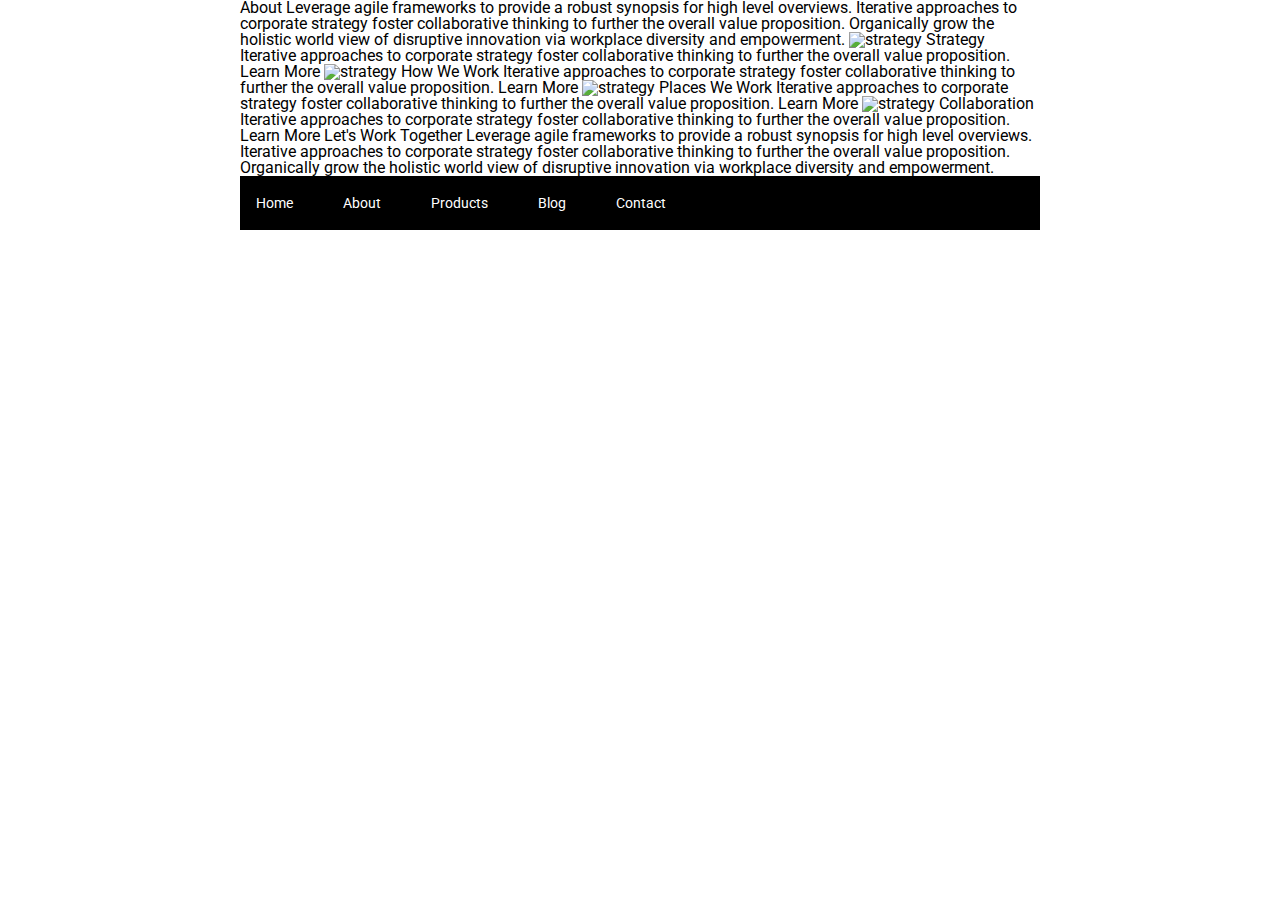
==== about.html @ 02cc8c9b "Positioned the header and colored in all boxes" ====
<!doctype html>

<html lang="en">
<head>
  <meta charset="utf-8">

  <title>Sprint Challenge - About</title>

  <link href="https://fonts.googleapis.com/css?family=Roboto|Rubik" rel="stylesheet">
  <link rel="stylesheet" href="css/index.css">

</head>

<body>
    <div class="container about-page">
     
      About

    Leverage agile frameworks to provide a robust synopsis for high level overviews. Iterative approaches to corporate strategy foster collaborative thinking to further the overall value proposition. Organically grow the holistic world view of disruptive innovation via workplace diversity and empowerment.


    <img src="img/about-plan.png" alt="strategy">
    
    Strategy
    
    Iterative approaches to corporate strategy foster collaborative thinking to further the overall value proposition.

    Learn More



    <img src="img/about-working.png" alt="strategy">
    
    How We Work
    
    Iterative approaches to corporate strategy foster collaborative thinking to further the overall value proposition.

    Learn More



    <img src="img/about-office.png" alt="strategy">
    
    Places We Work

    Iterative approaches to corporate strategy foster collaborative thinking to further the overall value proposition.

    Learn More

    <img src="img/about-meeting.png" alt="strategy">
    
    Collaboration
    
    Iterative approaches to corporate strategy foster collaborative thinking to further the overall value proposition.

    Learn More

    Let's Work Together

    Leverage agile frameworks to provide a robust synopsis for high level overviews. Iterative approaches to corporate strategy foster collaborative thinking to further the overall value proposition. Organically grow the holistic world view of disruptive innovation via workplace diversity and empowerment.
        
      <footer>
        <nav>
          <a href="index.html">Home</a>
          <a href="#">About</a>
          <a href="#">Products</a>
          <a href="#">Blog</a>
          <a href="#">Contact</a>
        </nav>
      </footer>
    </div><!-- container -->        
</body>
</html>
---- css/index.css ----
/* http://meyerweb.com/eric/tools/css/reset/ 
   v2.0 | 20110126
   License: none (public domain)
*/

html, body, div, span, applet, object, iframe,
h1, h2, h3, h4, h5, h6, p, blockquote, pre,
a, abbr, acronym, address, big, cite, code,
del, dfn, em, img, ins, kbd, q, s, samp,
small, strike, strong, sub, sup, tt, var,
b, u, i, center,
dl, dt, dd, ol, ul, li,
fieldset, form, label, legend,
table, caption, tbody, tfoot, thead, tr, th, td,
article, aside, canvas, details, embed, 
figure, figcaption, footer, header, hgroup, 
menu, nav, output, ruby, section, summary,
time, mark, audio, video {
	margin: 0;
	padding: 0;
	border: 0;
	font-size: 100%;
	font: inherit;
	vertical-align: baseline;
}
/* HTML5 display-role reset for older browsers */
article, aside, details, figcaption, figure, 
footer, header, hgroup, menu, nav, section {
	display: block;
}
body {
	line-height: 1;
}
ol, ul {
	list-style: none;
}
blockquote, q {
	quotes: none;
}
blockquote:before, blockquote:after,
q:before, q:after {
	content: '';
	content: none;
}
table {
	border-collapse: collapse;
	border-spacing: 0;
}

* {
    box-sizing: border-box;
}

html, body {
    height: 100%;
    font-family: 'Roboto', sans-serif;
}

h1, h2, h3, h4, h5 {
    font-size: 18px;
    margin-bottom: 15px;
    font-family: 'Rubik', sans-serif;
}

p {
    line-height: 1.4;
}

.container {
    width: 800px;
    margin: auto;
}

.top-content {
    display: flex;
    flex-wrap: wrap;
    justify-content: space-evenly;
    margin-bottom: 20px;
    border-bottom: 1px dashed black;
}

.top-content .text-container {
    width: 48%;
    padding: 0 1%;
    padding-bottom: 20px;  
}

.middle-content {
    margin-bottom: 20px;
    border-bottom: 1px dashed black;
}

.middle-content h2 {
    padding: 0 2%;
    margin-bottom: 0;
}

.middle-content .boxes {
    display: flex;
    flex-wrap: wrap;
    justify-content: space-evenly;
}

.middle-content .boxes .box {
    width: 12.5%;
    height: 100px;
    /* background: black; */
    margin: 20px 2.5%;
    color: white;
    display: flex;
    align-items: center;
    justify-content: center;
}

.bottom-content {
    display: flex;
    margin: 0 2% 20px;
    justify-content: space-around;
}

.bottom-content .text-container {
    padding-right: 4%;
}

.bottom-content .text-container:last-child {
    padding-right: 0;
}

footer {
    width: 100%;
    background: black;
}

footer nav {
    width: 60%;
    display: flex;
    justify-content: space-between;
    align-items: center;
    padding: 20px 2%;
    font-size: 14px;
}

footer nav a {
    color: white;
    text-decoration: none;
}

/* HEADER NAVIGATION AND TOP CONTENTCODE */
header nav {
    margin-top: 40px;
    margin-bottom: 40px;
    display: flex;
    justify-content: space-between;
    align-items: baseline;
}

nav a {
    text-decoration: none;
    color: black;
    margin-right: 50px;
}

.top-content {
    margin-top: 20px;
}

/* BOX COLORING  */
.one {
    background-color: teal;
}

.two {
    background-color: gold;
}

.three {
    background-color: cadetblue;
}

.four {
    background-color: coral;
}

.five {
    background-color: crimson;
}

.six {
    background-color: forestgreen;
}

.seven {
    background-color: darkorchid
}

.eight {
    background-color: hotpink;
}

.nine {
    background-color: indigo;
}

.ten {
    background-color: dodgerblue;
}
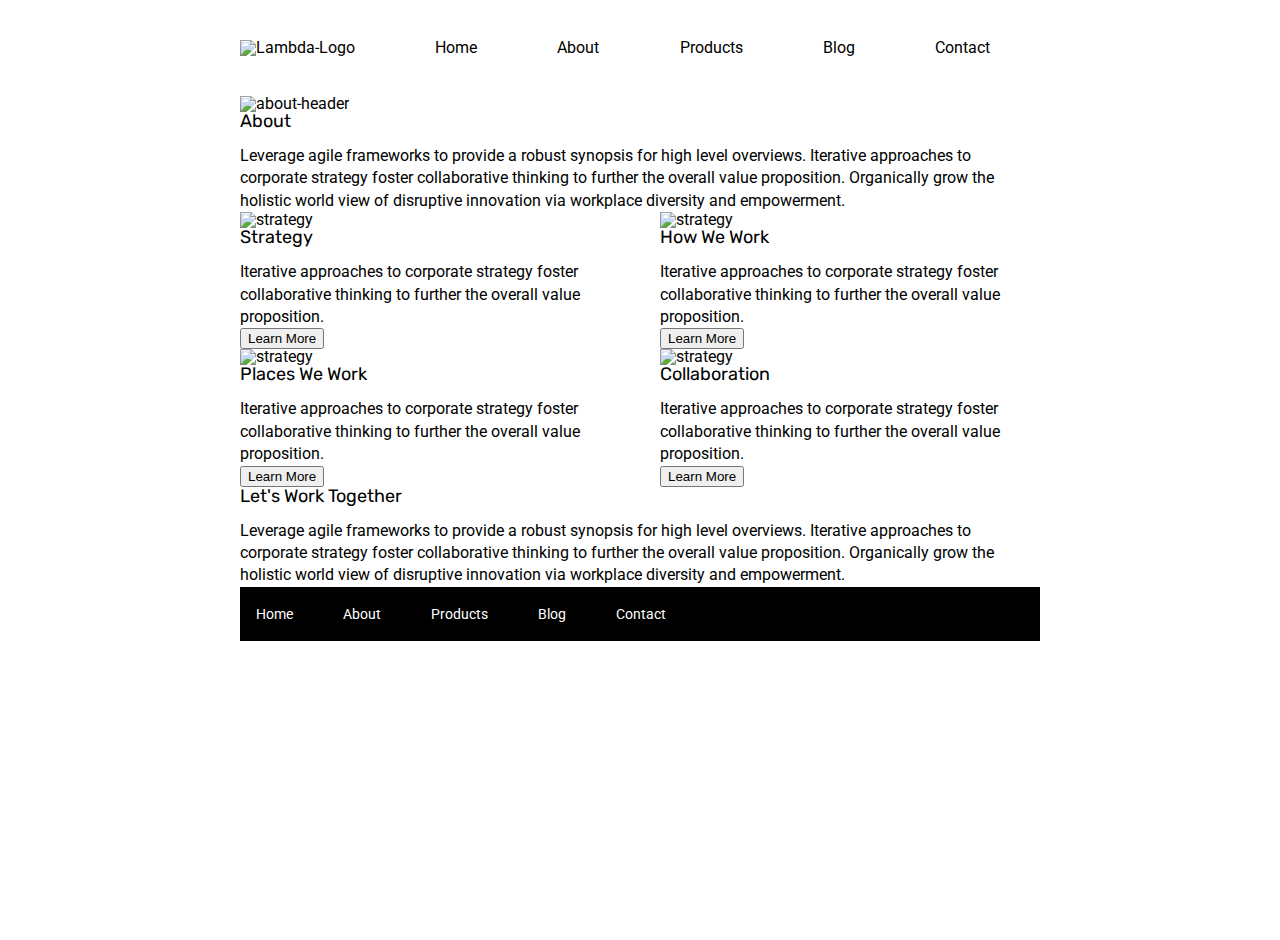
==== commit aa98d9d7: "added header to about page and semantic HTML" ====
--- a/about.html
+++ b/about.html
@@ -13,52 +13,69 @@
 
 <body>
     <div class="container about-page">
-     
-      About
+        <header>
+            <nav>
+                <a href="#"><img class="logo" src="img/lambda-black.png" alt="Lambda-Logo"></a>
+                <a href="index.html">Home</a>
+                <a href="about.html">About</a>
+                <a href="#">Products</a>
+                <a href="#">Blog</a>
+                <a href="#">Contact</a>
+            </nav>
+    </header>
+    <img src="img/jumbo-about.png" alt="about-header">
 
-    Leverage agile frameworks to provide a robust synopsis for high level overviews. Iterative approaches to corporate strategy foster collaborative thinking to further the overall value proposition. Organically grow the holistic world view of disruptive innovation via workplace diversity and empowerment.
+      <h2>About</h2>
+        <p>Leverage agile frameworks to provide a robust synopsis for high level overviews.
+        Iterative approaches to corporate strategy foster collaborative thinking to further the overall value proposition. 
+        Organically grow the holistic world view of disruptive innovation via workplace diversity and empowerment.
+        </p>
+
+    <div class ="heart">
+      <section>
+        <img src="img/about-plan.png" alt="strategy">
+        
+        <h2>Strategy</h2>
+        <p> Iterative approaches to corporate strategy foster collaborative thinking to further the overall value proposition.
+        </p>
+        <button>Learn More</button>
+      </section>
 
 
-    <img src="img/about-plan.png" alt="strategy">
-    
-    Strategy
-    
-    Iterative approaches to corporate strategy foster collaborative thinking to further the overall value proposition.
-
-    Learn More
+      <section>
+        <img src="img/about-working.png" alt="strategy">
+        
+        <h2>How We Work</h2>
+        <p>Iterative approaches to corporate strategy foster collaborative thinking to further the overall value proposition.
+        </p>
+        <button>Learn More</button>
+      </section>
 
 
+      <section>
+        <img src="img/about-office.png" alt="strategy">
+        
+        <h2>Places We Work</h2>
+        <p>Iterative approaches to corporate strategy foster collaborative thinking to further the overall value proposition.
+        </p>
+        <button>Learn More</button>
+      </section>
 
-    <img src="img/about-working.png" alt="strategy">
+      <section>
+        <img src="img/about-meeting.png" alt="strategy">
+        <h2>Collaboration</h2>
+        <p>Iterative approaches to corporate strategy foster collaborative thinking to further the overall value proposition.
+        </p>
+        <button>Learn More</button>
+      </section>
+    </div>
     
-    How We Work
-    
-    Iterative approaches to corporate strategy foster collaborative thinking to further the overall value proposition.
+    <section>
+      <h2>Let's Work Together</h2>
+      <p>Leverage agile frameworks to provide a robust synopsis for high level overviews. Iterative approaches to corporate strategy foster collaborative thinking to further the overall value proposition. Organically grow the holistic world view of disruptive innovation via workplace diversity and empowerment.
+      </p>  
+    </section>
 
-    Learn More
-
-
-
-    <img src="img/about-office.png" alt="strategy">
-    
-    Places We Work
-
-    Iterative approaches to corporate strategy foster collaborative thinking to further the overall value proposition.
-
-    Learn More
-
-    <img src="img/about-meeting.png" alt="strategy">
-    
-    Collaboration
-    
-    Iterative approaches to corporate strategy foster collaborative thinking to further the overall value proposition.
-
-    Learn More
-
-    Let's Work Together
-
-    Leverage agile frameworks to provide a robust synopsis for high level overviews. Iterative approaches to corporate strategy foster collaborative thinking to further the overall value proposition. Organically grow the holistic world view of disruptive innovation via workplace diversity and empowerment.
-        
       <footer>
         <nav>
           <a href="index.html">Home</a>
--- a/css/index.css
+++ b/css/index.css
@@ -203,4 +203,14 @@
 
 .ten {
     background-color: dodgerblue;
+}
+
+.heart {
+    display: flex;
+    flex-wrap: wrap;
+    justify-content: space-between;
+}
+
+.heart section {
+    width: 380px;
 }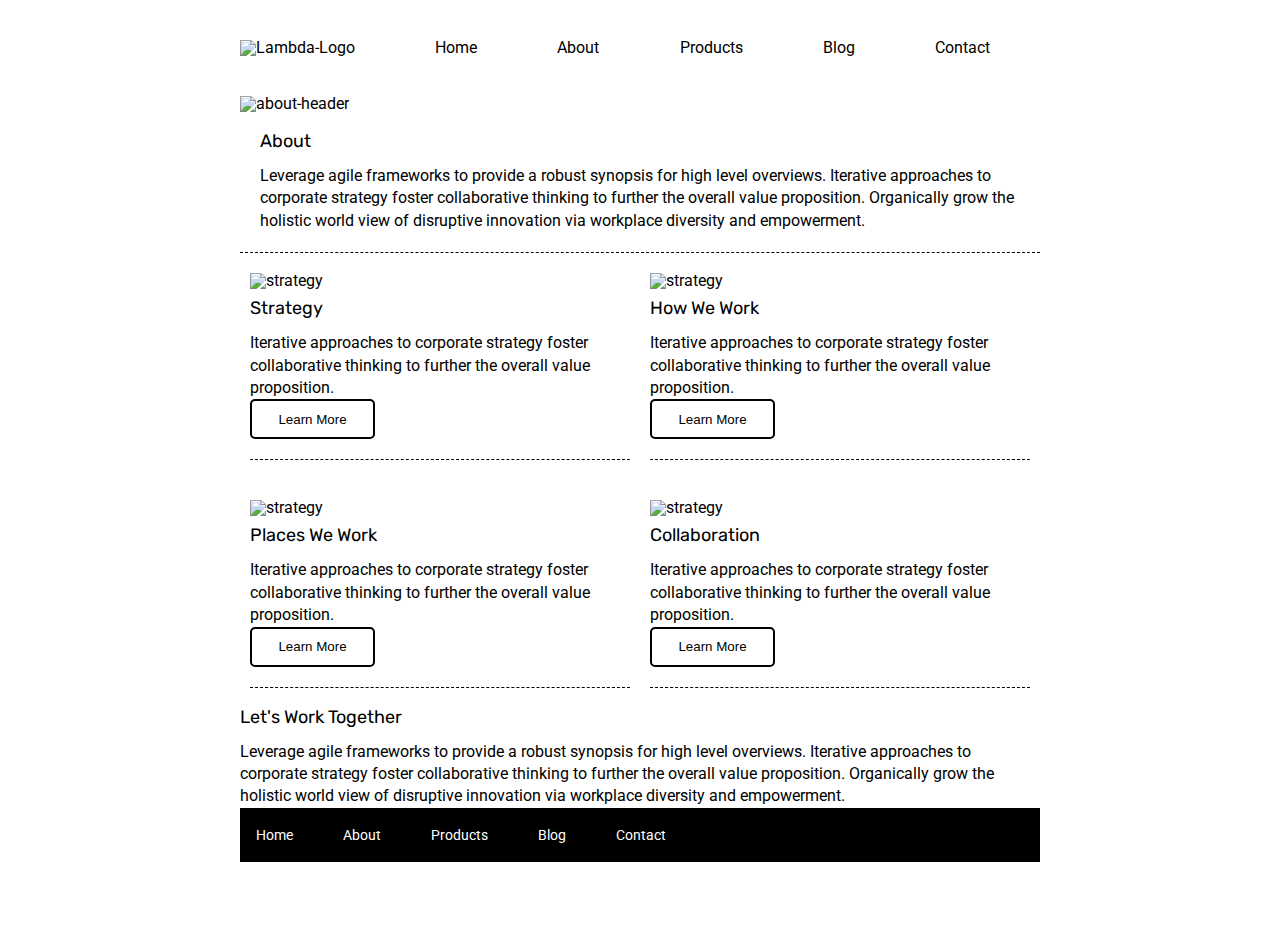
==== commit bd212885: "Aligned the top and middle section of the about page" ====
--- a/about.html
+++ b/about.html
@@ -24,12 +24,14 @@
             </nav>
     </header>
     <img src="img/jumbo-about.png" alt="about-header">
-
-      <h2>About</h2>
+      <div class="theme">
+        <h2>About</h2>
         <p>Leverage agile frameworks to provide a robust synopsis for high level overviews.
         Iterative approaches to corporate strategy foster collaborative thinking to further the overall value proposition. 
         Organically grow the holistic world view of disruptive innovation via workplace diversity and empowerment.
         </p>
+      </div>
+      
 
     <div class ="heart">
       <section>
@@ -69,7 +71,7 @@
         <button>Learn More</button>
       </section>
     </div>
-    
+
     <section>
       <h2>Let's Work Together</h2>
       <p>Leverage agile frameworks to provide a robust synopsis for high level overviews. Iterative approaches to corporate strategy foster collaborative thinking to further the overall value proposition. Organically grow the holistic world view of disruptive innovation via workplace diversity and empowerment.
--- a/css/index.css
+++ b/css/index.css
@@ -205,12 +205,38 @@
     background-color: dodgerblue;
 }
 
+/* ABOUT SECTIONNNNNNNNNNNNNNNNNN */
+
+.theme {
+    margin: 20px;
+}
+
+/* middle SECTIONNNNNNNNNNNNNNNNNN */
+
 .heart {
     display: flex;
     flex-wrap: wrap;
-    justify-content: space-between;
+    justify-content: space-around;
+    border-top: 1px dashed black;
+    margin-top: 20px;
 }
 
 .heart section {
     width: 380px;
+    border-bottom: 1px dashed black;
+    margin-top: 20px;
+    margin-bottom: 20px;
+}
+
+.heart h2 {
+    margin-top: 10px;
+}
+
+button {
+	background: white;
+	border-radius: 5px;
+	border: 2px solid black;
+	height: 40px;
+	width: 125px;
+	margin-bottom: 20px;
 }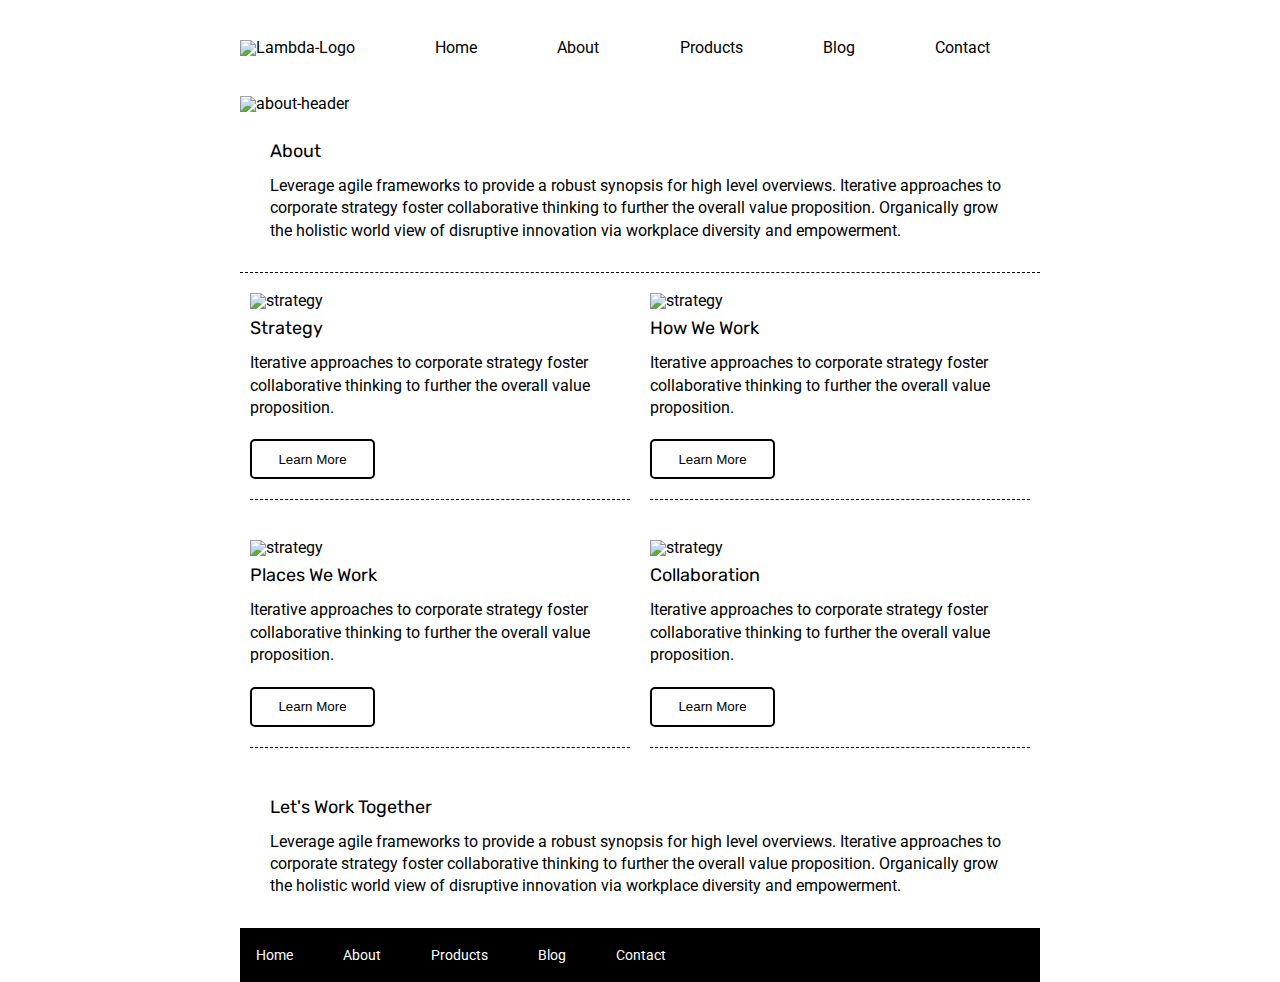
==== commit 49fb8a73: "MVP complete" ====
--- a/about.html
+++ b/about.html
@@ -72,7 +72,7 @@
       </section>
     </div>
 
-    <section>
+    <section class="theme">
       <h2>Let's Work Together</h2>
       <p>Leverage agile frameworks to provide a robust synopsis for high level overviews. Iterative approaches to corporate strategy foster collaborative thinking to further the overall value proposition. Organically grow the holistic world view of disruptive innovation via workplace diversity and empowerment.
       </p>  
--- a/css/index.css
+++ b/css/index.css
@@ -68,7 +68,7 @@
 
 .container {
     width: 800px;
-    margin: auto;
+    margin: 0 auto;
 }
 
 .top-content {
@@ -104,7 +104,6 @@
 .middle-content .boxes .box {
     width: 12.5%;
     height: 100px;
-    /* background: black; */
     margin: 20px 2.5%;
     color: white;
     display: flex;
@@ -205,13 +204,13 @@
     background-color: dodgerblue;
 }
 
-/* ABOUT SECTIONNNNNNNNNNNNNNNNNN */
+/* ABOUT SECTIONNNNNNNNNNNNNNNNNN BEGINNNNNNNNNNNNNNNS*/
 
 .theme {
-    margin: 20px;
-}
-
-/* middle SECTIONNNNNNNNNNNNNNNNNN */
+    margin: 30px;
+}
+
+/* ALL THINGS MIDDLE SECTIONNNNNNNNNNNNNNNNNN */
 
 .heart {
     display: flex;
@@ -238,5 +237,9 @@
 	border: 2px solid black;
 	height: 40px;
 	width: 125px;
-	margin-bottom: 20px;
-}+    margin-bottom: 20px;
+    margin-top: 20px;
+}
+
+/* LETS WORK TOGETHERRRRRRRRRRRRRRRRRRRRRRRRRRRRRR */
+
